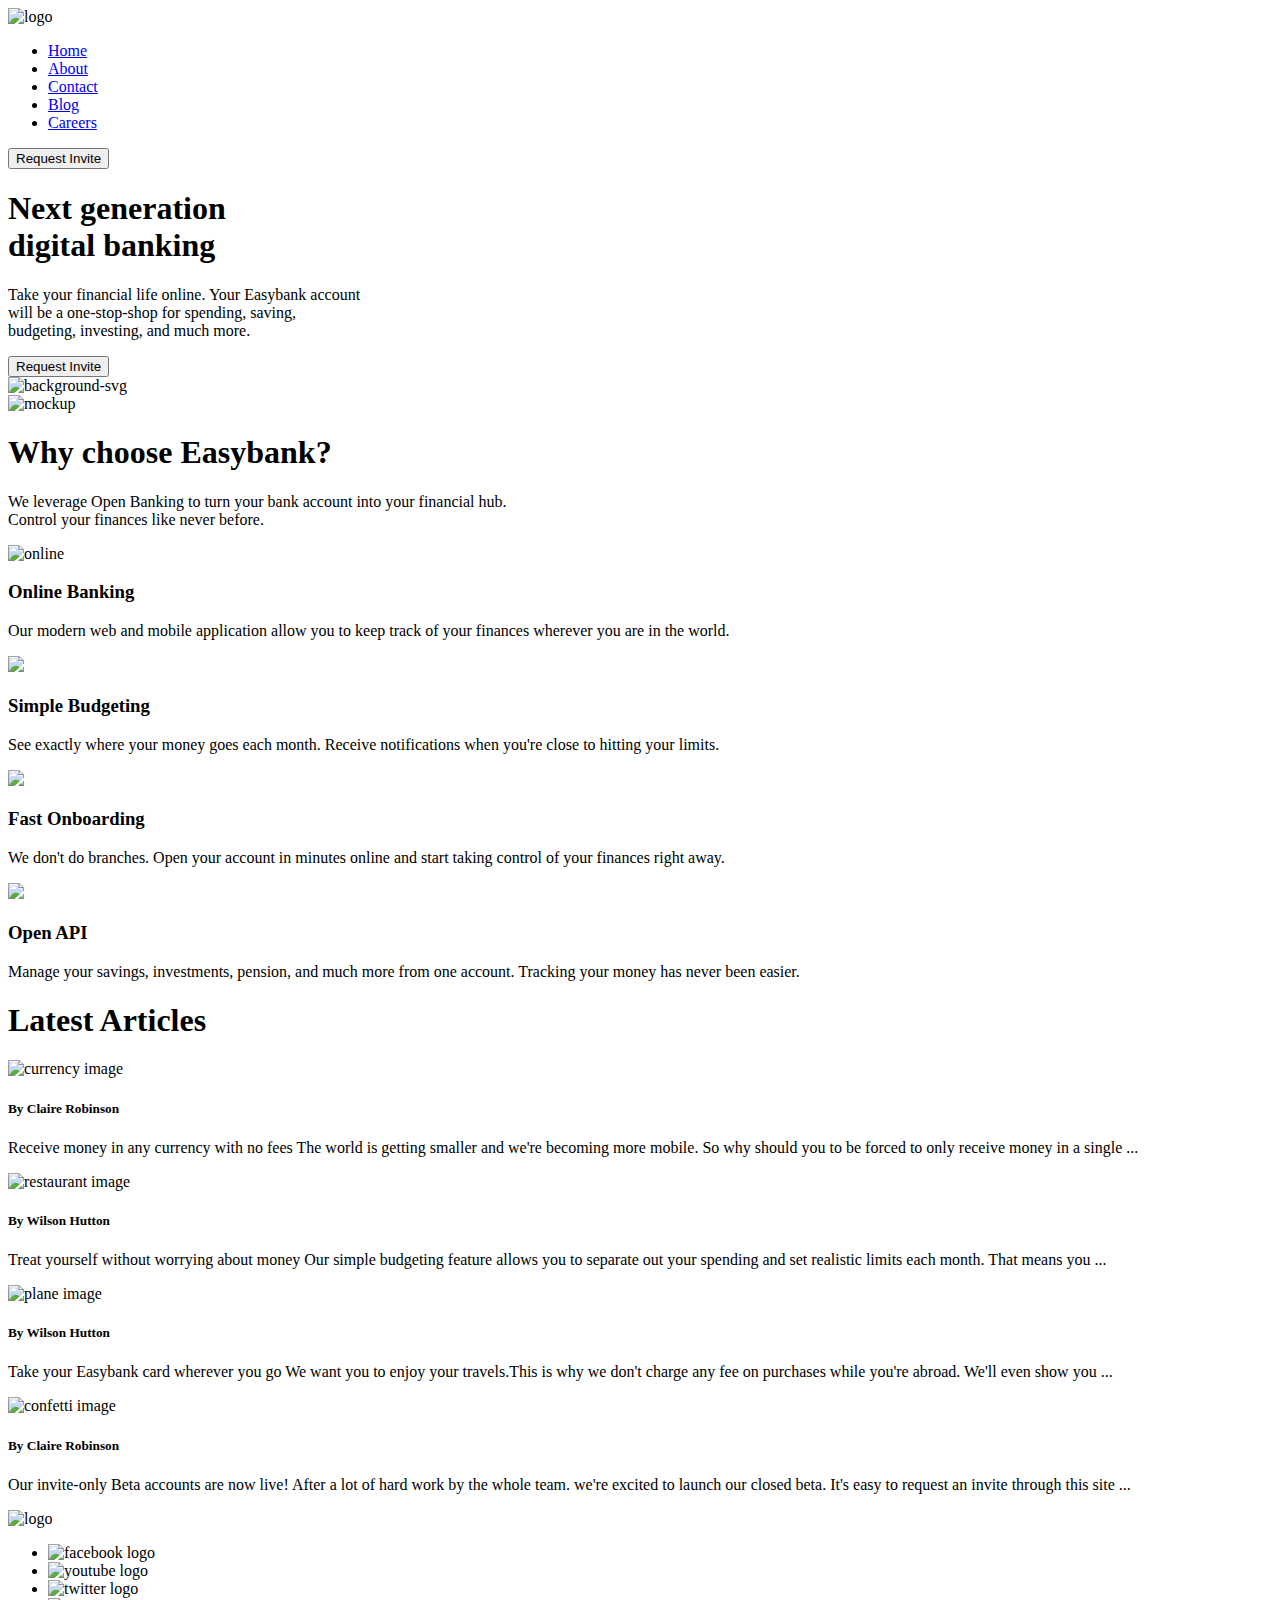
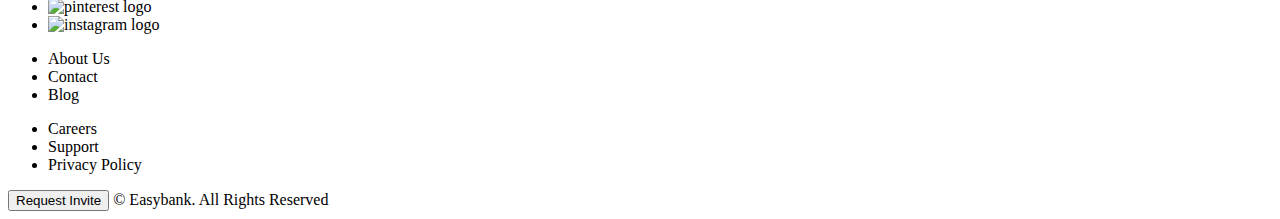
==== index.html @ 7bb1055f "Font-Family link added and style link added for header, section and footer..." ====
<!DOCTYPE html>
<html lang="en">
  <head>
    <meta charset="UTF-8" />
    <meta http-equiv="X-UA-Compatible" content="IE=edge" />
    <meta name="viewport" content="width=device-width, initial-scale=1.0" />

    <link
      href="https://fonts.googleapis.com/css2?family=Public+Sans:wght@100;300;400&display=swap"
      rel="stylesheet"
    />
    <!-- HEADER STYLE -->
    <link rel="stylesheet" href="CSS/header.css" />
    <!-- First Section Style -->
    <link rel="stylesheet" href="CSS/section1.css" />
    <!-- Second2 Section Style -->
    <link rel="stylesheet" href="CSS/section2.css" />
    <!-- Section3 Style -->
    <link rel="stylesheet" href="CSS/section3.css" />
    <!-- Footer Style -->
    <link rel="stylesheet" href="CSS/footer.css" />
    <!-- Global Style -->
    <link rel="stylesheet" href="CSS/index.css" />
    <title>EasyBank Landing Page</title>
  </head>
  <body>
    <header>
      <div class="logo">
        <img src="./images/logo.svg" alt="logo" />
      </div>
      <nav>
        <ul>
          <li><a href="#">Home</a></li>
          <li><a href="#">About</a></li>
          <li><a href="#">Contact</a></li>
          <li><a href="#">Blog</a></li>
          <li><a href="#">Careers</a></li>
        </ul>
      </nav>
      <div class="headerButton">
        <button>Request Invite</button>
      </div>
    </header>

    <section class="section1">
      <div class="firstSectionContainer">
        <div class="showcase">
          <h1>
            Next generation <br />
            digital banking
          </h1>
          <p>
            Take your financial life online. Your Easybank account<br />
            will be a one-stop-shop for spending, saving,<br />
            budgeting, investing, and much more.
          </p>
          <button class="inviteButton">Request Invite</button>
        </div>

        <div class="bgDesktop">
          <img
            src="images/bg-intro-desktop.svg"
            id="bgImg"
            alt="background-svg"
          />
        </div>

        <img src="images/image-mockups.png" id="bgMock" alt="mockup" />
      </div>
    </section>

    <section class="section2">
      <div class="secondSectionContainer">
        <div>
          <h1>Why choose Easybank?</h1>
          <p>
            We leverage Open Banking to turn your bank account into your
            financial hub.<br />
            Control your finances like never before.
          </p>
        </div>
        <div class="bankProduct">
          <div class="firstProduct">
            <img src="./images/icon-online.svg" alt="online" />
            <h3>Online Banking</h3>
            <p>
              Our modern web and mobile application allow you to keep track of
              your finances wherever you are in the world.
            </p>
          </div>

          <div class="secondProduct">
            <img src="./images/icon-budgeting.svg" />
            <h3>Simple Budgeting</h3>
            <p>
              See exactly where your money goes each month. Receive
              notifications when you're close to hitting your limits.
            </p>
          </div>

          <div class="thirdProduct">
            <img src="./images/icon-onboarding.svg" />
            <h3>Fast Onboarding</h3>
            <p>
              We don't do branches. Open your account in minutes online and
              start taking control of your finances right away.
            </p>
          </div>

          <div class="fouthProduct">
            <img src="./images/icon-api.svg" />
            <h3>Open API</h3>
            <p>
              Manage your savings, investments, pension, and much more from one
              account. Tracking your money has never been easier.
            </p>
          </div>
        </div>
      </div>
    </section>

    <section class="section3">
      <h1>Latest Articles</h1>
      <div class="article">
        <div class="firstArticle">
          <img
            src="./images/image-currency.jpg"
            alt="currency image"
            height="60%"
            width="100%"
          />
          <h5>By Claire Robinson</h5>
          <p>
            Receive money in any currency with no fees The world is getting
            smaller and we're becoming more mobile. So why should you to be
            forced to only receive money in a single ...
          </p>
        </div>

        <div class="secondArticle">
          <img
            src="./images/image-restaurant.jpg"
            alt="restaurant image"
            height="60%"
            width="100%"
          />
          <h5>By Wilson Hutton</h5>
          <p>
            Treat yourself without worrying about money Our simple budgeting
            feature allows you to separate out your spending and set realistic
            limits each month. That means you ...
          </p>
        </div>

        <div class="thirdArticle">
          <img
            src="./images/image-plane.jpg"
            alt="plane image"
            height="60%"
            width="100%"
          />
          <h5>By Wilson Hutton</h5>
          <p>
            Take your Easybank card wherever you go We want you to enjoy your
            travels.This is why we don't charge any fee on purchases while
            you're abroad. We'll even show you ...
          </p>
        </div>

        <div class="fourthArticle">
          <img
            src="./images/image-confetti.jpg"
            alt="confetti image"
            height="60%"
            width="100%"
          />
          <h5>By Claire Robinson</h5>
          <p>
            Our invite-only Beta accounts are now live! After a lot of hard work
            by the whole team. we're excited to launch our closed beta. It's
            easy to request an invite through this site ...
          </p>
        </div>
      </div>
    </section>

    <footer>
      <div class="logoWrap">
        <img src="./images/logo-white-2.svg" alt="logo" id="logo-white" />
        <div>
          <ul class="socialList">
            <li>
              <img src="./images/icon-facebook.svg" alt="facebook logo" />
            </li>
            <li>
              <img src="./images/icon-youtube.svg" alt="youtube logo" />
            </li>
            <li>
              <img src="./images/icon-twitter.svg" alt="twitter logo" />
            </li>
            <li>
              <img src="./images/icon-pinterest.svg" alt="pinterest logo" />
            </li>
            <li>
              <img src="./images/icon-instagram.svg" alt="instagram logo" />
            </li>
          </ul>
        </div>
      </div>

      <div class="linksWrap">
        <ul>
          <li>About Us</li>
          <li>Contact</li>
          <li>Blog</li>
        </ul>

        <ul>
          <li>Careers</li>
          <li>Support</li>
          <li>Privacy Policy</li>
        </ul>
      </div>

      <div class="requestWrap">
        <button class="inviteButton2">Request Invite</button>
        © Easybank. All Rights Reserved
      </div>
    </footer>
  </body>
</html>
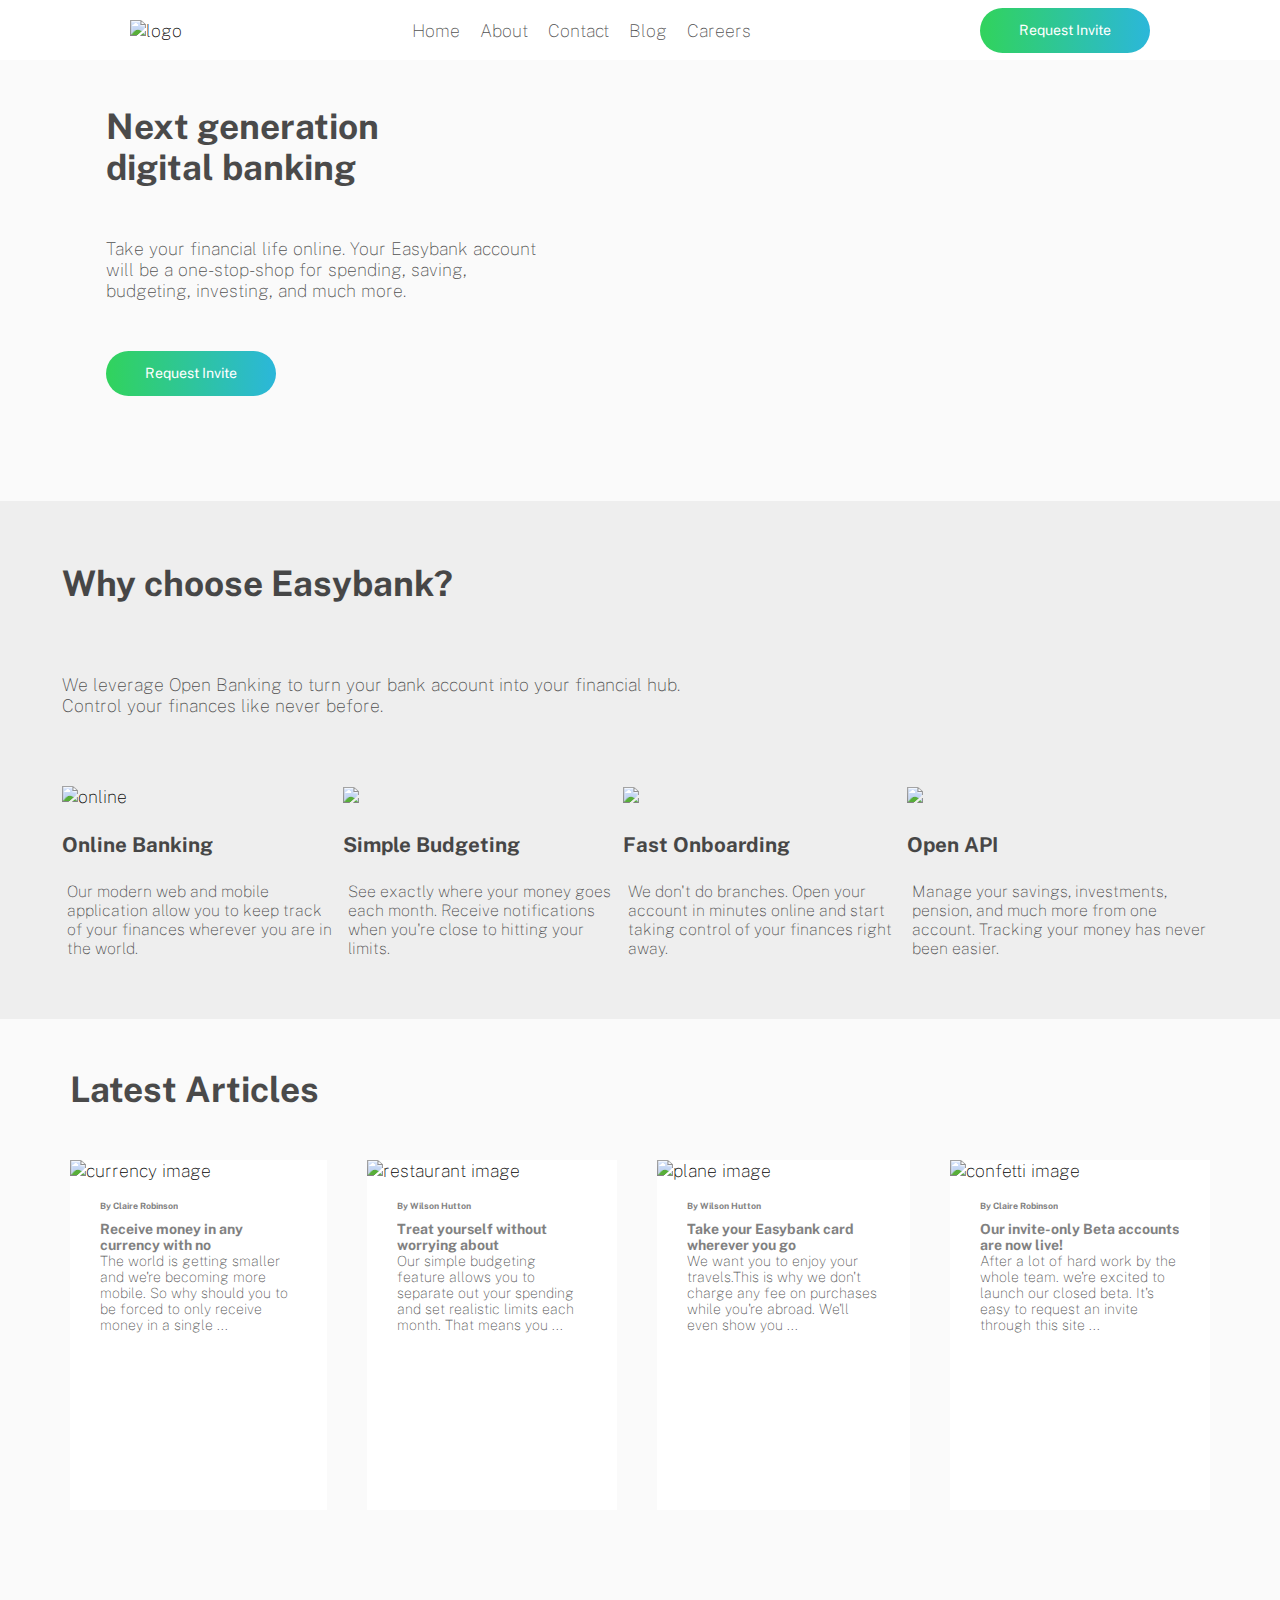
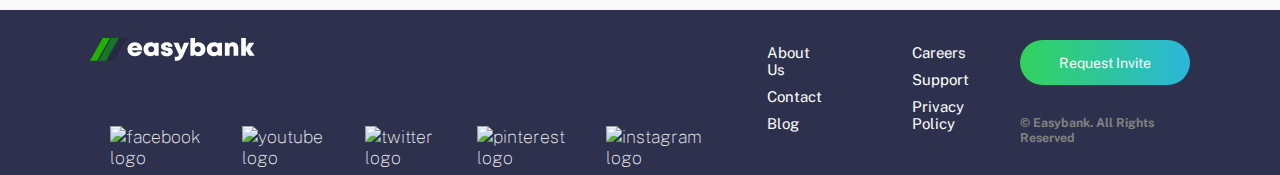
==== commit efccd16b: "Added media Queries for mobile devices and added some style for desktop..." ====
--- a/index.html
+++ b/index.html
@@ -40,192 +40,230 @@
       <div class="headerButton">
         <button>Request Invite</button>
       </div>
+
+      <div class="mobileButton">
+        <img
+          src="images/icon-hamburger.svg"
+          height="20"
+          width="35"
+          id="open"
+          class="closed"
+          alt="menu"
+        />
+      </div>
     </header>
 
-    <section class="section1">
-      <div class="firstSectionContainer">
-        <div class="showcase">
-          <h1>
-            Next generation <br />
-            digital banking
-          </h1>
-          <p>
-            Take your financial life online. Your Easybank account<br />
-            will be a one-stop-shop for spending, saving,<br />
-            budgeting, investing, and much more.
-          </p>
-          <button class="inviteButton">Request Invite</button>
-        </div>
-
-        <div class="bgDesktop">
-          <img
-            src="images/bg-intro-desktop.svg"
-            id="bgImg"
-            alt="background-svg"
-          />
-        </div>
-
-        <img src="images/image-mockups.png" id="bgMock" alt="mockup" />
-      </div>
-    </section>
-
-    <section class="section2">
-      <div class="secondSectionContainer">
-        <div>
-          <h1>Why choose Easybank?</h1>
-          <p>
-            We leverage Open Banking to turn your bank account into your
-            financial hub.<br />
-            Control your finances like never before.
-          </p>
-        </div>
-        <div class="bankProduct">
-          <div class="firstProduct">
-            <img src="./images/icon-online.svg" alt="online" />
-            <h3>Online Banking</h3>
-            <p>
-              Our modern web and mobile application allow you to keep track of
-              your finances wherever you are in the world.
-            </p>
-          </div>
-
-          <div class="secondProduct">
-            <img src="./images/icon-budgeting.svg" />
-            <h3>Simple Budgeting</h3>
-            <p>
-              See exactly where your money goes each month. Receive
-              notifications when you're close to hitting your limits.
-            </p>
-          </div>
-
-          <div class="thirdProduct">
-            <img src="./images/icon-onboarding.svg" />
-            <h3>Fast Onboarding</h3>
-            <p>
-              We don't do branches. Open your account in minutes online and
-              start taking control of your finances right away.
-            </p>
-          </div>
-
-          <div class="fouthProduct">
-            <img src="./images/icon-api.svg" />
-            <h3>Open API</h3>
-            <p>
-              Manage your savings, investments, pension, and much more from one
-              account. Tracking your money has never been easier.
-            </p>
-          </div>
-        </div>
-      </div>
-    </section>
-
-    <section class="section3">
-      <h1>Latest Articles</h1>
-      <div class="article">
-        <div class="firstArticle">
-          <img
-            src="./images/image-currency.jpg"
-            alt="currency image"
-            height="60%"
-            width="100%"
-          />
-          <h5>By Claire Robinson</h5>
-          <p>
-            Receive money in any currency with no fees The world is getting
-            smaller and we're becoming more mobile. So why should you to be
-            forced to only receive money in a single ...
-          </p>
-        </div>
-
-        <div class="secondArticle">
-          <img
-            src="./images/image-restaurant.jpg"
-            alt="restaurant image"
-            height="60%"
-            width="100%"
-          />
-          <h5>By Wilson Hutton</h5>
-          <p>
-            Treat yourself without worrying about money Our simple budgeting
-            feature allows you to separate out your spending and set realistic
-            limits each month. That means you ...
-          </p>
-        </div>
-
-        <div class="thirdArticle">
-          <img
-            src="./images/image-plane.jpg"
-            alt="plane image"
-            height="60%"
-            width="100%"
-          />
-          <h5>By Wilson Hutton</h5>
-          <p>
-            Take your Easybank card wherever you go We want you to enjoy your
-            travels.This is why we don't charge any fee on purchases while
-            you're abroad. We'll even show you ...
-          </p>
-        </div>
-
-        <div class="fourthArticle">
-          <img
-            src="./images/image-confetti.jpg"
-            alt="confetti image"
-            height="60%"
-            width="100%"
-          />
-          <h5>By Claire Robinson</h5>
-          <p>
-            Our invite-only Beta accounts are now live! After a lot of hard work
-            by the whole team. we're excited to launch our closed beta. It's
-            easy to request an invite through this site ...
-          </p>
-        </div>
-      </div>
-    </section>
-
-    <footer>
-      <div class="logoWrap">
-        <img src="./images/logo-white-2.svg" alt="logo" id="logo-white" />
-        <div>
-          <ul class="socialList">
-            <li>
-              <img src="./images/icon-facebook.svg" alt="facebook logo" />
-            </li>
-            <li>
-              <img src="./images/icon-youtube.svg" alt="youtube logo" />
-            </li>
-            <li>
-              <img src="./images/icon-twitter.svg" alt="twitter logo" />
-            </li>
-            <li>
-              <img src="./images/icon-pinterest.svg" alt="pinterest logo" />
-            </li>
-            <li>
-              <img src="./images/icon-instagram.svg" alt="instagram logo" />
-            </li>
+    <div class="container">
+      <div class="menu">
+        <ul id="mobile-links">
+          <li><a href="#">Home</a></li>
+          <li><a href="#">About</a></li>
+          <li><a href="#">Contact</a></li>
+          <li><a href="#">Blog</a></li>
+          <li><a href="#">Careers</a></li>
+        </ul>
+      </div>
+
+      <div class="mobileTop">
+        <img
+          src="images/bg-intro-desktop.svg"
+          id="bg-img-mobile"
+          alt="background-svg-mobile"
+        />
+        <img
+          src="images/image-mockups.png"
+          id="bg-mock-mobile"
+          alt="mockup-mobile"
+        />
+      </div>
+
+      <section class="section1">
+        <div class="firstSectionContainer">
+          <div class="showcase">
+            <h1>
+              Next generation <br />
+              digital banking
+            </h1>
+            <p>
+              Take your financial life online. Your Easybank account<br />
+              will be a one-stop-shop for spending, saving,<br />
+              budgeting, investing, and much more.
+            </p>
+            <button class="inviteButton">Request Invite</button>
+          </div>
+
+          <div class="bgDesktop">
+            <img
+              src="images/bg-intro-desktop.svg"
+              id="bgImg"
+              alt="background-svg"
+            />
+            <img src="images/image-mockups.png" id="bgMock" alt="mockup" />
+          </div>
+        </div>
+      </section>
+
+      <section class="section2">
+        <div class="secondSectionContainer">
+          <div>
+            <h1>Why choose Easybank?</h1>
+            <p>
+              We leverage Open Banking to turn your bank account into your
+              financial hub.<br />
+              Control your finances like never before.
+            </p>
+          </div>
+          <div class="bankProduct">
+            <div class="firstProduct">
+              <img src="./images/icon-online.svg" alt="online" />
+              <h3>Online Banking</h3>
+              <p>
+                Our modern web and mobile application allow you to keep track of
+                your finances wherever you are in the world.
+              </p>
+            </div>
+
+            <div class="secondProduct">
+              <img src="./images/icon-budgeting.svg" />
+              <h3>Simple Budgeting</h3>
+              <p>
+                See exactly where your money goes each month. Receive
+                notifications when you're close to hitting your limits.
+              </p>
+            </div>
+
+            <div class="thirdProduct">
+              <img src="./images/icon-onboarding.svg" />
+              <h3>Fast Onboarding</h3>
+              <p>
+                We don't do branches. Open your account in minutes online and
+                start taking control of your finances right away.
+              </p>
+            </div>
+
+            <div class="fouthProduct">
+              <img src="./images/icon-api.svg" />
+              <h3>Open API</h3>
+              <p>
+                Manage your savings, investments, pension, and much more from
+                one account. Tracking your money has never been easier.
+              </p>
+            </div>
+          </div>
+        </div>
+      </section>
+
+      <section class="section3">
+        <h1 class="head">Latest Articles</h1>
+        <div class="article">
+          <div class="firstArticle">
+            <img
+              src="./images/image-currency.jpg"
+              alt="currency image"
+              height="60%"
+              width="100%"
+            />
+            <h5>By Claire Robinson</h5>
+            <p>
+              <span>Receive money in any currency with no</span><br />
+              The world is getting smaller and we're becoming more mobile. So
+              why should you to be forced to only receive money in a single ...
+            </p>
+          </div>
+
+          <div class="secondArticle">
+            <img
+              src="./images/image-restaurant.jpg"
+              alt="restaurant image"
+              height="60%"
+              width="100%"
+            />
+            <h5>By Wilson Hutton</h5>
+            <p>
+              <span>Treat yourself without worrying about</span><br />Our simple
+              budgeting feature allows you to separate out your spending and set
+              realistic limits each month. That means you ...
+            </p>
+          </div>
+
+          <div class="thirdArticle">
+            <img
+              src="./images/image-plane.jpg"
+              alt="plane image"
+              height="60%"
+              width="100%"
+            />
+            <h5>By Wilson Hutton</h5>
+            <p>
+              <span>Take your Easybank card wherever you go </span> <br />We
+              want you to enjoy your travels.This is why we don't charge any fee
+              on purchases while you're abroad. We'll even show you ...
+            </p>
+          </div>
+
+          <div class="fourthArticle">
+            <img
+              src="./images/image-confetti.jpg"
+              alt="confetti image"
+              height="60%"
+              width="100%"
+            />
+            <h5>By Claire Robinson</h5>
+            <p>
+              <span>Our invite-only Beta accounts are now live! </span>
+              <br />After a lot of hard work by the whole team. we're excited to
+              launch our closed beta. It's easy to request an invite through
+              this site ...
+            </p>
+          </div>
+        </div>
+      </section>
+
+      <footer>
+        <div class="logoWrap">
+          <img src="./images/logo-white-2.svg" alt="logo" id="logo-white" />
+          <div>
+            <ul class="socialList">
+              <li>
+                <img src="./images/icon-facebook.svg" alt="facebook logo" />
+              </li>
+              <li>
+                <img src="./images/icon-youtube.svg" alt="youtube logo" />
+              </li>
+              <li>
+                <img src="./images/icon-twitter.svg" alt="twitter logo" />
+              </li>
+              <li>
+                <img src="./images/icon-pinterest.svg" alt="pinterest logo" />
+              </li>
+              <li>
+                <img src="./images/icon-instagram.svg" alt="instagram logo" />
+              </li>
+            </ul>
+          </div>
+        </div>
+
+        <div class="linksWrap">
+          <ul>
+            <li>About Us</li>
+            <li>Contact</li>
+            <li>Blog</li>
           </ul>
-        </div>
-      </div>
-
-      <div class="linksWrap">
-        <ul>
-          <li>About Us</li>
-          <li>Contact</li>
-          <li>Blog</li>
-        </ul>
-
-        <ul>
-          <li>Careers</li>
-          <li>Support</li>
-          <li>Privacy Policy</li>
-        </ul>
-      </div>
-
-      <div class="requestWrap">
-        <button class="inviteButton2">Request Invite</button>
-        © Easybank. All Rights Reserved
-      </div>
-    </footer>
+
+          <ul>
+            <li>Careers</li>
+            <li>Support</li>
+            <li>Privacy Policy</li>
+          </ul>
+        </div>
+
+        <div class="requestWrap">
+          <button class="inviteButton2">Request Invite</button>
+          <h1>© Easybank. All Rights Reserved</h1>
+        </div>
+      </footer>
+    </div>
+
+    <script src="script/app.js"></script>
   </body>
 </html>
--- a/CSS/header.css
+++ b/CSS/header.css
@@ -0,0 +1,95 @@
+header {
+  display: flex;
+  justify-content: space-between;
+  align-items: center;
+  background-color: #ffffff;
+  width: 100%;
+  height: 60px;
+  position: fixed;
+  z-index: 5;
+}
+
+nav ul {
+  list-style-type: none;
+  display: flex;
+  gap: 20px;
+}
+
+ul li a {
+  text-decoration: none;
+  color: inherit;
+  opacity: 0.7;
+}
+
+ul li a:hover {
+  color: #5a5a5a;
+  border-bottom: 3px solid #31d35c;
+}
+
+.logo {
+  margin-left: 130px;
+}
+
+.headerButton button {
+  margin-right: 130px;
+  font-family: 'Public Sans';
+  font-weight: 400;
+  font-size: 0.8em;
+  color: #ffffff;
+  height: 45px;
+  width: 170px;
+  border-radius: 30px;
+  border: none;
+  outline: none;
+  background-image: linear-gradient(to right, #31d35c, #2bb7da);
+}
+
+.headerButton button:hover {
+  transition: 0.3s;
+  cursor: pointer;
+  opacity: 65%;
+}
+
+.mobileButton {
+  display: none;
+}
+
+/* For Mobile Phone */
+@media screen and (max-width: 480px) {
+  header nav {
+    display: none;
+  }
+
+  .mobileButton {
+    display: inline-block;
+  }
+
+  .logo,
+  .mobileButton img {
+    margin: 0px;
+  }
+
+  .headerButton button {
+    display: none;
+  }
+}
+
+/* For IPAD */
+@media screen and (min-width: 481px) and (max-width: 768px) {
+  header nav {
+    display: none;
+  }
+
+  .mobileButton {
+    display: inline-block;
+  }
+
+  .logo,
+  .mobileButton img {
+    margin: 50px;
+  }
+
+  .headerButton button {
+    display: none;
+  }
+}
--- a/CSS/section1.css
+++ b/CSS/section1.css
@@ -0,0 +1,170 @@
+.firstSectionContainer {
+  display: flex;
+  background-color: #fafafa;
+}
+
+#bgImg {
+  position: absolute;
+  margin-top: -135px;
+  width: 920px;
+  height: 690px;
+  margin-left: 2vw;
+  z-index: 4;
+}
+
+#bgMock {
+  position: absolute;
+  margin-top: -40px;
+  margin-left: 18vw;
+  height: 680px;
+  width: 550px;
+  z-index: 4;
+}
+
+.showcase {
+  display: flex;
+  flex-direction: column;
+  justify-content: space-between;
+  padding: 6em;
+}
+
+.showcase h1 {
+  font-size: 2em;
+  opacity: 0.7;
+  padding-bottom: 50px;
+}
+
+.showcase p {
+  opacity: 0.7;
+  padding-bottom: 50px;
+}
+
+.inviteButton {
+  margin-right: 130px;
+  font-family: 'Public Sans';
+  font-weight: 400;
+  font-size: 0.8em;
+  color: #ffffff;
+  height: 45px;
+  width: 170px;
+  border-radius: 30px;
+  border: none;
+  outline: none;
+  background-image: linear-gradient(to right, #31d35c, #2bb7da);
+}
+
+.inviteButton:hover {
+  transition: 0.3s;
+  cursor: pointer;
+  opacity: 65%;
+}
+
+#bg-mock-mobile {
+  display: none;
+}
+
+#bg-img-mobile {
+  display: none;
+}
+
+@media screen and (min-width: 64px) and (max-width: 480px) {
+  .firstSectionContainer {
+    flex-direction: column;
+  }
+
+  #bgImg,
+  #bgMock {
+    display: none;
+  }
+
+  .showcase {
+    display: flex;
+    flex-direction: column;
+    height: 100%;
+    padding: 6em;
+    align-items: center;
+  }
+
+  .showcase h1 {
+    font-size: 1em;
+    opacity: 0.7;
+  }
+
+  .showcase p {
+    font-size: 0.7em;
+  }
+
+  .showcase .inviteButton {
+    height: 40px;
+    width: 150px;
+    font-size: 0.7em;
+    border-radius: 30px;
+    margin-left: 130px;
+  }
+
+  .mobileTop {
+    background-color: #fafafa;
+    overflow: hidden;
+    display: inline-block;
+  }
+
+  #bg-mock-mobile {
+    width: 360px;
+    height: 800px;
+    display: inline-block;
+    background-image: url('../images/bg-intro-mobile.svg');
+    background-repeat: no-repeat;
+    background-size: 100% 100%;
+    margin-top: -210px;
+  }
+}
+
+@media screen and (min-width: 481px) and (max-width: 900px) {
+  .firstSectionContainer {
+    flex-direction: column;
+  }
+
+  #bgImg,
+  #bgMock {
+    display: none;
+  }
+
+  .showcase {
+    display: flex;
+    flex-direction: column;
+    height: 100%;
+    padding: 6em;
+    align-items: center;
+  }
+
+  .showcase h1 {
+    font-size: 3.2em;
+    opacity: 0.7;
+  }
+
+  .showcase p {
+    font-size: 1.2em;
+  }
+
+  .showcase .inviteButton {
+    height: 60px;
+    width: 200px;
+    font-size: 1em;
+    border-radius: 30px;
+  }
+
+  .mobileTop {
+    background-color: #fafafa;
+    overflow: hidden;
+    display: inline-block;
+  }
+
+  #bg-mock-mobile {
+    position: relative;
+    display: inline-block;
+    background-image: url('../images/bg-intro-mobile.svg');
+    background-repeat: no-repeat;
+    background-size: 100% 100%;
+    margin-top: -210px;
+  }
+}
--- a/CSS/section2.css
+++ b/CSS/section2.css
@@ -0,0 +1,119 @@
+.secondSectionContainer {
+  display: flex;
+  flex-direction: column;
+  padding: 3.5em;
+  z-index: 1;
+}
+
+.secondSectionContainer div h1 {
+  font-size: 2em;
+  opacity: 0.7;
+  padding-bottom: 70px;
+}
+
+.bankProduct {
+  display: flex;
+  padding-top: 70px;
+}
+
+.bankProduct h3 {
+  margin: 25px 0px 25px 0px;
+  opacity: 0.7;
+}
+
+.bankProduct p {
+  font-size: 0.9em;
+  margin: 0px 5px 0px 5px;
+}
+
+@media screen and (max-width: 480px) {
+  .secondSectionContainer {
+    padding: 2em;
+  }
+
+  .secondSectionContainer div h1 {
+    text-align: center;
+    font-size: 2rem;
+    margin-left: 50px;
+    margin-right: 50px;
+    margin-top: 50px;
+    opacity: 0.7;
+  }
+
+  .secondSectionContainer div p {
+    text-align: center;
+    font-size: 0.8em;
+    margin-left: 50px;
+    margin-right: 30px;
+    margin-top: -30px;
+  }
+
+  .bankProduct {
+    flex-direction: column;
+  }
+
+  .bankProduct div {
+    display: flex;
+    flex-direction: column;
+    align-items: center;
+    font-size: 0.8em;
+    margin: 15px 0px 15px 0px;
+  }
+
+  .bankProduct h3 {
+    text-align: center;
+    padding: 20px;
+  }
+
+  .bankProduct img {
+    height: 90px;
+    width: 90px;
+  }
+
+  .bankProduct p {
+    padding-bottom: 20px;
+  }
+}
+
+@media screen and (min-width: 481px) and (max-width: 900px) {
+  .secondSectionContainer {
+    padding: 2em;
+  }
+
+  .secondSectionContainer div h1 {
+    text-align: center;
+    font-size: 3rem;
+    margin-left: 100px;
+    margin-right: 100px;
+    margin-top: 50px;
+    opacity: 0.7;
+  }
+
+  .secondSectionContainer div p {
+    text-align: center;
+    font-size: 1.2em;
+    margin-left: 100px;
+    margin-right: 100px;
+  }
+
+  .bankProduct {
+    flex-direction: column;
+  }
+
+  .bankProduct div {
+    display: flex;
+    flex-direction: column;
+    align-items: center;
+    font-size: 1.2em;
+    margin: 15px 0px 15px 0px;
+  }
+
+  .bankProduct h3 {
+    text-align: center;
+  }
+
+  .bankProduct img {
+    height: 90px;
+    width: 90px;
+  }
+}
--- a/CSS/section3.css
+++ b/CSS/section3.css
@@ -0,0 +1,107 @@
+.section3 {
+  display: flex;
+  flex-direction: column;
+  background-color: #fafafa;
+}
+
+.section3 h1 {
+  margin-top: 50px;
+  margin-left: 70px;
+  font-size: 2em;
+  opacity: 0.7;
+}
+
+.article {
+  display: flex;
+  margin-left: 50px;
+  margin-right: 50px;
+  margin-top: 50px;
+  margin-bottom: 100px;
+}
+
+.article div {
+  position: relative;
+  background-color: #ffffff;
+  margin: 0px 20px 0px 20px;
+  height: 350px;
+}
+
+.article div h5 {
+  margin-top: 20px;
+  opacity: 0.5;
+  margin-bottom: 10px;
+  font-size: 0.5em;
+  margin-left: 30px;
+}
+
+.article div p span {
+  font-size: 1em;
+  font-weight: 700;
+  opacity: 0.7;
+}
+
+.article div p {
+  font-size: 0.8em;
+  margin-left: 30px;
+  margin-right: 30px;
+}
+
+@media screen and (max-width: 480px) {
+  .article {
+    flex-direction: column;
+  }
+
+  .section3 .head {
+    text-align: center;
+    font-size: 2rem;
+    margin-top: 100px;
+    margin-left: -3px;
+  }
+
+  .article div {
+    margin-bottom: 150px;
+  }
+
+  .article img {
+    height: 200px;
+    width: 250px;
+  }
+
+  .article div p span {
+    font-size: 1.5em;
+    font-weight: 700;
+    opacity: 0.7;
+  }
+}
+
+@media screen and (min-width: 481px) and (max-width: 768px) {
+  .article {
+    flex-direction: column;
+  }
+
+  .section3 h1 {
+    text-align: center;
+    font-size: 3rem;
+    margin-top: 100px;
+  }
+
+  .article div {
+    margin-bottom: 150px;
+  }
+
+  .article img {
+    height: 350px;
+  }
+
+  .article div h5,
+  p {
+    margin-left: 50px;
+    margin-right: 50px;
+  }
+
+  .article div p span {
+    font-size: 1.5em;
+    font-weight: 700;
+    opacity: 0.7;
+  }
+}
--- a/CSS/footer.css
+++ b/CSS/footer.css
@@ -0,0 +1,177 @@
+footer {
+  display: flex;
+  justify-content: space-around;
+  align-items: center;
+  background-color: #2d314d;
+  padding: 0px 90px 0px 90px;
+  color: #ffffff;
+}
+
+footer div ul li {
+  list-style-type: none;
+}
+
+.logoWrap {
+  display: flex;
+  flex-direction: column;
+}
+
+.logoWrap img {
+  padding-top: 20px;
+}
+
+.socialList {
+  display: flex;
+}
+
+.socialList li img {
+  margin-left: 20px;
+}
+
+#logo-white {
+  padding-bottom: 45px;
+  width: 165px;
+}
+
+.linksWrap {
+  display: flex;
+}
+
+.linksWrap ul li {
+  font-size: 0.85em;
+  font-weight: 400;
+  margin-bottom: 10px;
+}
+
+.linksWrap ul {
+  padding: 0px 45px 0px 45px;
+}
+
+.requestWrap {
+  display: flex;
+  flex-direction: column;
+  align-items: flex-end;
+  padding: 30px 0px 30px 0px;
+}
+
+.inviteButton2 {
+  margin-bottom: 30px;
+  font-family: 'Public Sans';
+  font-weight: 400;
+  font-size: 0.8em;
+  color: #ffffff;
+  height: 45px;
+  width: 170px;
+  border-radius: 30px;
+  border: none;
+  outline: none;
+  background-image: linear-gradient(to right, #31d35c, #2bb7da);
+}
+
+.inviteButton2:hover {
+  transition: 0.3s;
+  cursor: pointer;
+  opacity: 65%;
+}
+
+.requestWrap h1 {
+  font-size: 0.7em;
+  color: grey;
+}
+
+@media screen and (max-width: 480px) {
+  footer {
+    display: flex;
+    flex-direction: column;
+    justify-content: center;
+    align-items: center;
+    margin: 0;
+    padding: 0;
+  }
+
+  .linksWrap {
+    display: inline-block;
+    text-align: center;
+    font-size: 1.3em;
+  }
+
+  .socialList li img {
+    height: 30px;
+    margin-bottom: 20px;
+    margin-top: -30px;
+  }
+
+  #logo-white {
+    margin-top: 30px;
+    width: 200px;
+    height: 35px;
+    margin-left: 35px;
+  }
+
+  .inviteButton2 {
+    height: 50px;
+    width: 200px;
+    border-radius: 30px;
+  }
+
+  .requestWrap {
+    display: flex;
+    flex-direction: column;
+    align-items: center;
+    margin-bottom: 20px;
+  }
+
+  .requestWrap h1 {
+    font-size: 1em;
+    opacity: 0.7;
+  }
+}
+
+@media screen and (min-width: 481px) and (max-width: 768px) {
+  footer {
+    display: flex;
+    flex-direction: column;
+    justify-content: center;
+    align-items: center;
+    margin: 0;
+    padding: 0;
+  }
+
+  .linksWrap {
+    display: inline-block;
+    text-align: center;
+    font-size: 1.3em;
+  }
+
+  .socialList li img {
+    height: 30px;
+    margin-bottom: 20px;
+    margin-top: -30px;
+  }
+
+  #logo-white {
+    margin-top: 30px;
+    width: 200px;
+    height: 35px;
+    margin-left: 30px;
+  }
+
+  .inviteButton2 {
+    height: 60px;
+    width: 200px;
+    font-size: 1em;
+    border-radius: 30px;
+  }
+
+  .requestWrap {
+    display: flex;
+    flex-direction: column;
+    align-items: center;
+    margin-bottom: 20px;
+  }
+
+  .requestWrap h1 {
+    opacity: 0.7;
+    font-size: 1.2em;
+  }
+}
--- a/CSS/index.css
+++ b/CSS/index.css
@@ -0,0 +1,56 @@
+* {
+  padding: 0px;
+  margin: 0px;
+}
+
+body {
+  background-color: #eee;
+  font-weight: 100;
+  font-family: 'Public Sans', sans-serif;
+  overflow-x: hidden;
+  font-size: 1.1em;
+  min-height: 100vh;
+  max-width: 100vw;
+}
+
+p {
+  opacity: 0.7;
+}
+
+.menu {
+  display: none;
+}
+
+@media only screen and (min-width: 320px) and (max-width: 1024px) {
+  .menu {
+    display: none;
+    position: fixed;
+    top: 50px;
+    left: 2.5%;
+    box-shadow: 20px 60px 150px 45px #000000e1;
+    justify-content: center;
+    height: 240px;
+    z-index: 8;
+    width: 95%;
+    background-color: #fffdfd;
+  }
+
+  #mobile-links li {
+    margin-top: 12px;
+    padding: 5px;
+    font-size: 1em;
+    font-weight: 400;
+    text-align: center;
+    display: block;
+  }
+
+  #mobile-links li a:hover {
+    border: none;
+  }
+}
+
+@media screen and (max-width: 480px) {
+}
+
+@media screen and (min-width: 481px) and (max-width: 768px) {
+}
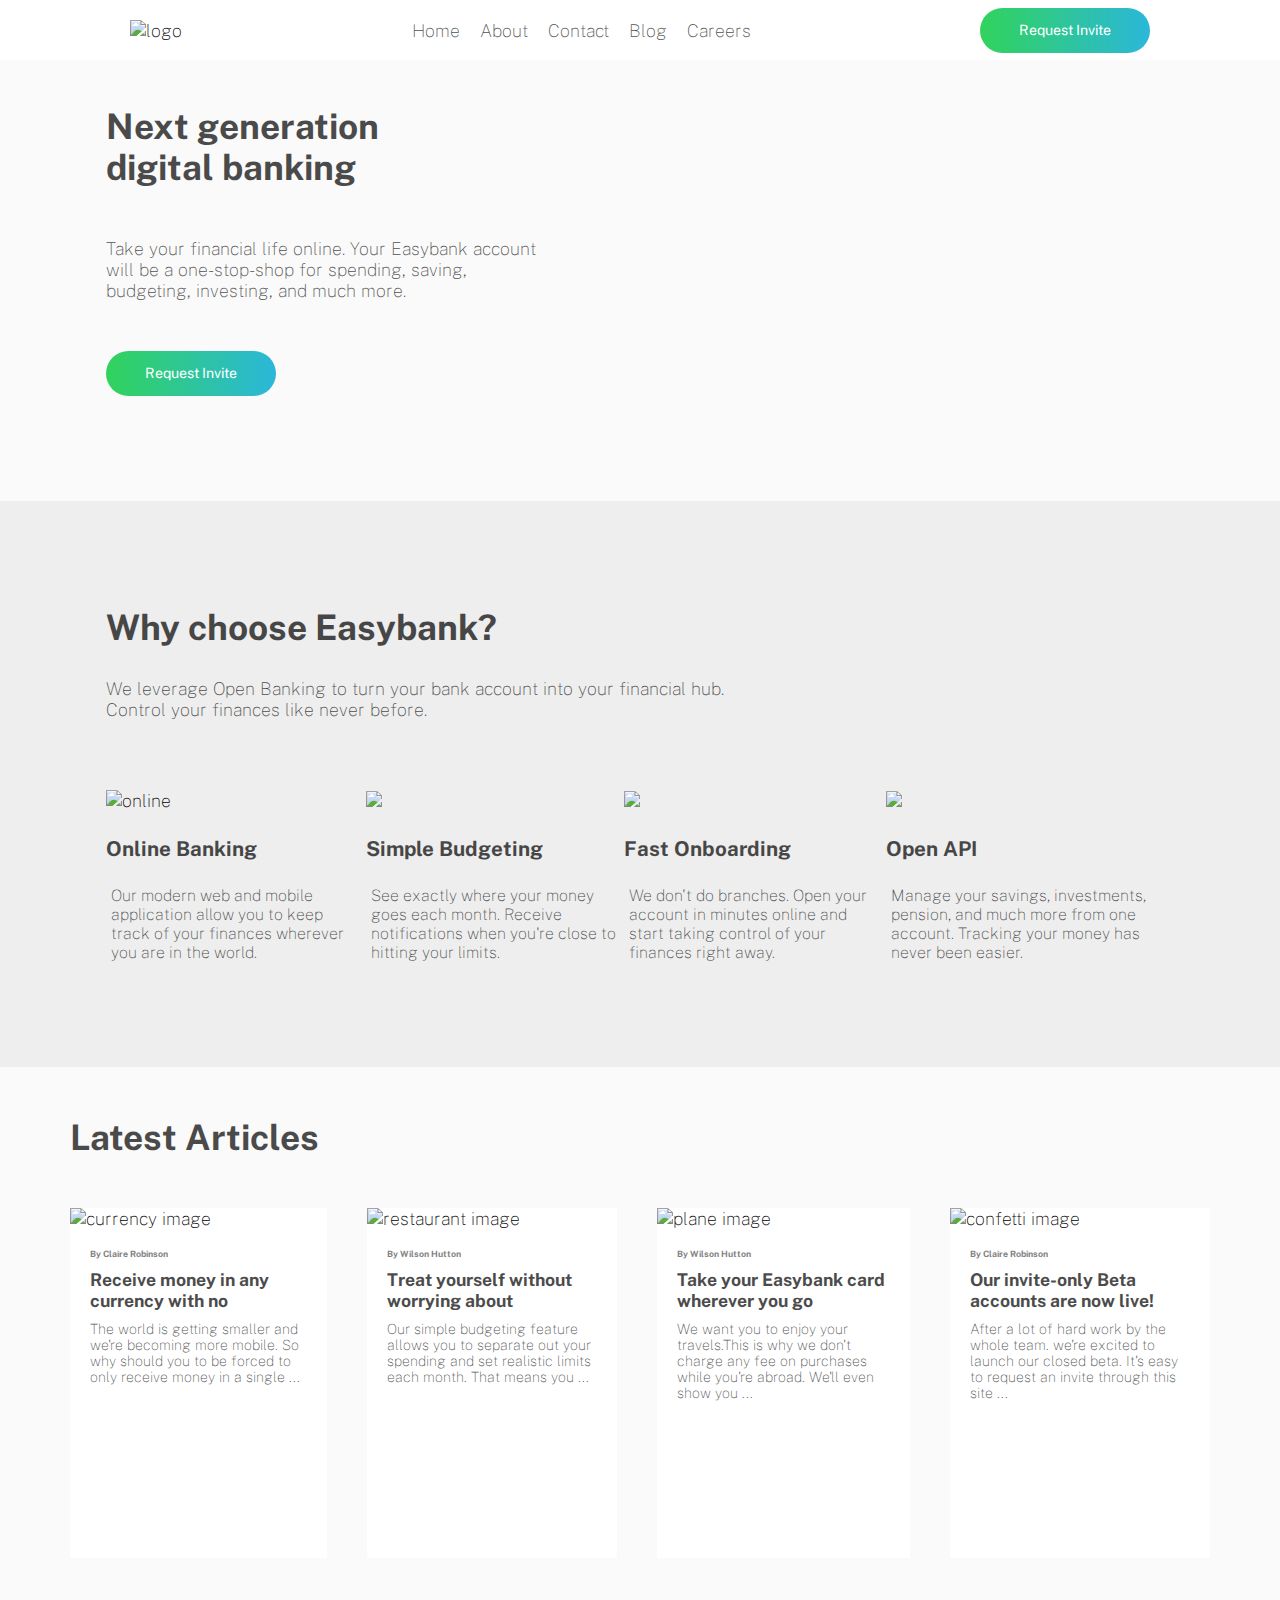
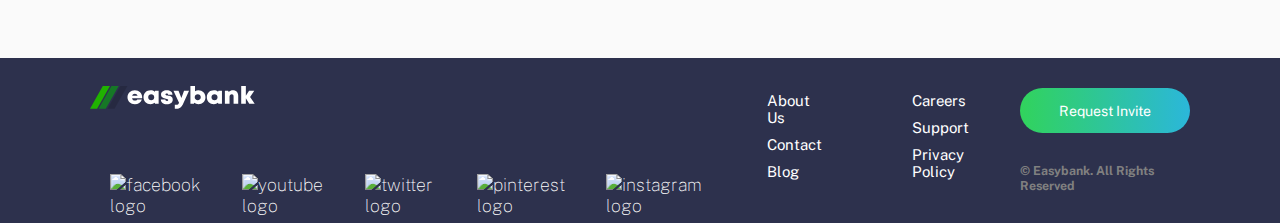
==== commit 27d32ddf: "Added style for reaching Design..." ====
--- a/index.html
+++ b/index.html
@@ -164,8 +164,8 @@
               width="100%"
             />
             <h5>By Claire Robinson</h5>
-            <p>
-              <span>Receive money in any currency with no</span><br />
+            <h3>Receive money in any currency with no</h3>
+            <p>
               The world is getting smaller and we're becoming more mobile. So
               why should you to be forced to only receive money in a single ...
             </p>
@@ -179,10 +179,10 @@
               width="100%"
             />
             <h5>By Wilson Hutton</h5>
-            <p>
-              <span>Treat yourself without worrying about</span><br />Our simple
-              budgeting feature allows you to separate out your spending and set
-              realistic limits each month. That means you ...
+            <h3>Treat yourself without worrying about</h3>
+            <p>
+              Our simple budgeting feature allows you to separate out your
+              spending and set realistic limits each month. That means you ...
             </p>
           </div>
 
@@ -194,10 +194,10 @@
               width="100%"
             />
             <h5>By Wilson Hutton</h5>
-            <p>
-              <span>Take your Easybank card wherever you go </span> <br />We
-              want you to enjoy your travels.This is why we don't charge any fee
-              on purchases while you're abroad. We'll even show you ...
+            <h3>Take your Easybank card wherever you go</h3>
+            <p>
+              We want you to enjoy your travels.This is why we don't charge any
+              fee on purchases while you're abroad. We'll even show you ...
             </p>
           </div>
 
@@ -209,9 +209,9 @@
               width="100%"
             />
             <h5>By Claire Robinson</h5>
-            <p>
-              <span>Our invite-only Beta accounts are now live! </span>
-              <br />After a lot of hard work by the whole team. we're excited to
+            <h3>Our invite-only Beta accounts are now live!</h3>
+            <p>
+              After a lot of hard work by the whole team. we're excited to
               launch our closed beta. It's easy to request an invite through
               this site ...
             </p>
--- a/CSS/section1.css
+++ b/CSS/section1.css
@@ -81,7 +81,6 @@
     display: flex;
     flex-direction: column;
     height: 100%;
-    padding: 6em;
     align-items: center;
   }
 
--- a/CSS/section2.css
+++ b/CSS/section2.css
@@ -1,14 +1,14 @@
 .secondSectionContainer {
   display: flex;
   flex-direction: column;
-  padding: 3.5em;
+  padding: 6em;
   z-index: 1;
 }
 
 .secondSectionContainer div h1 {
   font-size: 2em;
   opacity: 0.7;
-  padding-bottom: 70px;
+  padding-bottom: 30px;
 }
 
 .bankProduct {
--- a/CSS/section3.css
+++ b/CSS/section3.css
@@ -31,19 +31,21 @@
   opacity: 0.5;
   margin-bottom: 10px;
   font-size: 0.5em;
-  margin-left: 30px;
+  margin-left: 20px;
 }
 
-.article div p span {
+.article div h3 {
   font-size: 1em;
   font-weight: 700;
   opacity: 0.7;
+  margin-left: 20px;
+  margin-bottom: 10px;
 }
 
 .article div p {
   font-size: 0.8em;
-  margin-left: 30px;
-  margin-right: 30px;
+  margin-left: 20px;
+  margin-right: 20px;
 }
 
 @media screen and (max-width: 480px) {
@@ -59,7 +61,7 @@
   }
 
   .article div {
-    margin-bottom: 150px;
+    margin-bottom: 90px;
   }
 
   .article img {
@@ -67,7 +69,7 @@
     width: 250px;
   }
 
-  .article div p span {
+  .article div h1 {
     font-size: 1.5em;
     font-weight: 700;
     opacity: 0.7;
@@ -93,13 +95,14 @@
     height: 350px;
   }
 
-  .article div h5,
+  .article div,
+  h3,
   p {
     margin-left: 50px;
     margin-right: 50px;
   }
 
-  .article div p span {
+  .article div h1 {
     font-size: 1.5em;
     font-weight: 700;
     opacity: 0.7;
